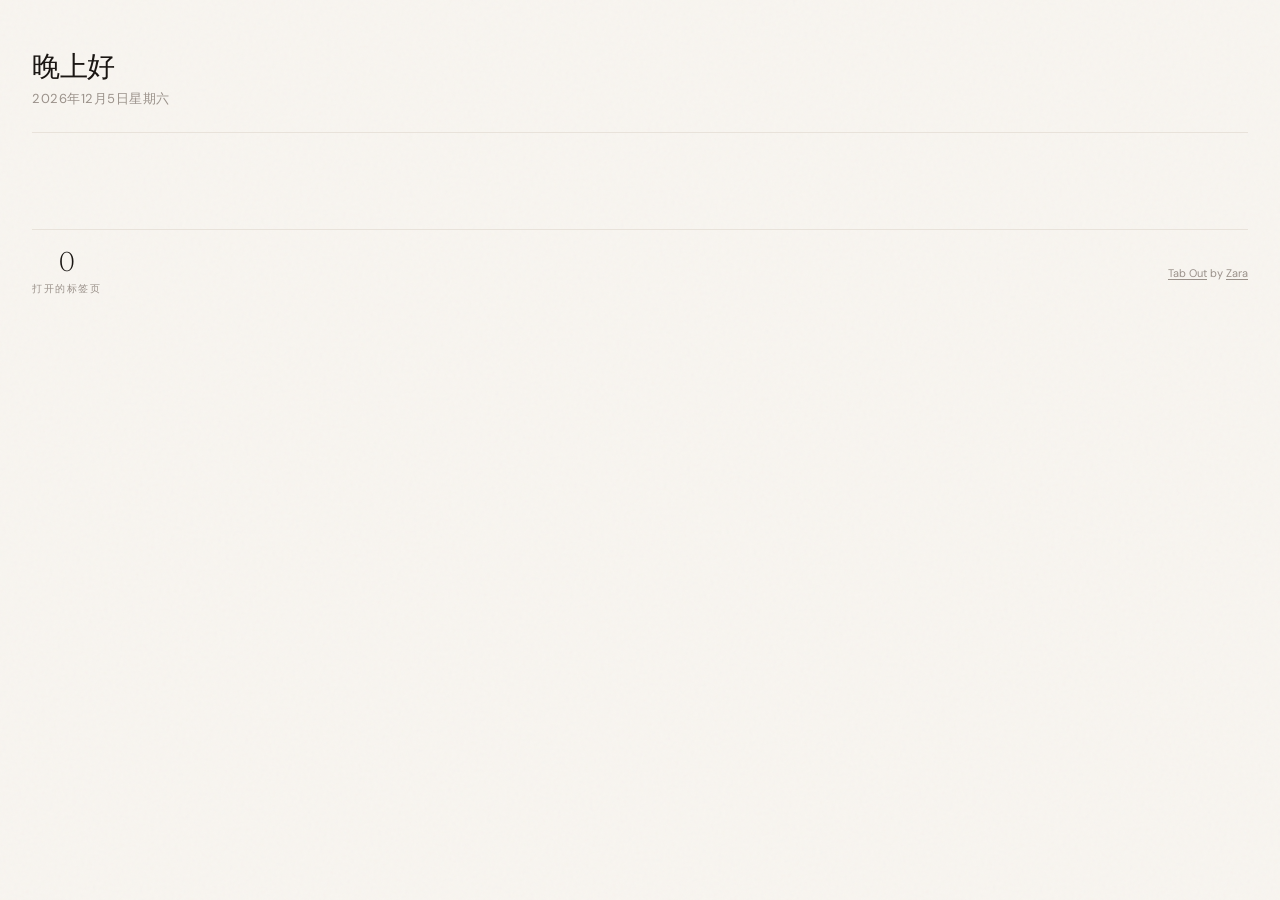
==== extension/index.html @ 6dcf2ad7 "Add sortable deferred groups" ====
<!DOCTYPE html>
<html lang="zh-CN">
<head>
  <meta charset="UTF-8">
  <meta name="viewport" content="width=device-width, initial-scale=1.0">
  <title>Tab Out 标签页整理</title>

  <!-- Google Fonts: Newsreader (for headings/numbers) + DM Sans (for body text) -->
  <link rel="preconnect" href="https://fonts.googleapis.com">
  <link href="https://fonts.googleapis.com/css2?family=Newsreader:ital,opsz,wght@0,6..72,300;0,6..72,400;0,6..72,500;1,6..72,300;1,6..72,400&family=DM+Sans:wght@300;400;500;600&display=swap" rel="stylesheet">

  <link rel="stylesheet" href="style.css">
</head>
<body>
<div class="container">



  <!-- ================================================================
       HEADER — greeting on the left
       ================================================================ -->
  <header>
    <div class="header-left">
      <!-- "Good afternoon" — written by getGreeting() in app.js -->
      <h1 id="greeting"></h1>
      <!-- "Friday, April 4, 2026" — written by getDateDisplay() in app.js -->
      <div class="date" id="dateDisplay"></div>
    </div>
  </header>

  <!-- ================================================================
       TAB OUT DUPES BANNER — appears when you have extra Tab Out tabs open
       Hidden by default; app.js shows it when dupeTabOutCount > 1
       ================================================================ -->
  <div class="tab-cleanup-banner" id="tabOutDupeBanner" style="display:none">
    <div class="tab-cleanup-left">
      <div class="tab-cleanup-icon">
        <svg xmlns="http://www.w3.org/2000/svg" fill="none" viewBox="0 0 24 24" stroke-width="1.5" stroke="currentColor">
          <path stroke-linecap="round" stroke-linejoin="round" d="M15.75 17.25v3.375c0 .621-.504 1.125-1.125 1.125h-9.75a1.125 1.125 0 0 1-1.125-1.125V7.875c0-.621.504-1.125 1.125-1.125H6.75a9.06 9.06 0 0 1 1.5.124m7.5 10.376h3.375c.621 0 1.125-.504 1.125-1.125V11.25c0-4.46-3.243-8.161-7.5-8.876a9.06 9.06 0 0 0-1.5-.124H9.375c-.621 0-1.125.504-1.125 1.125v3.5m7.5 10.375H9.375a1.125 1.125 0 0 1-1.125-1.125v-9.25m12 6.625v-1.875a3.375 3.375 0 0 0-3.375-3.375h-1.5a1.125 1.125 0 0 1-1.125-1.125v-1.5a3.375 3.375 0 0 0-3.375-3.375H9.75" />
        </svg>
      </div>
      <div class="tab-cleanup-text">
        你打开了 <strong id="tabOutDupeCount"></strong> 个 Tab Out 页面。只保留当前这个？
      </div>
    </div>
    <button class="tab-cleanup-btn" data-action="close-tabout-dupes">关闭多余页面</button>
  </div>

  <!-- ================================================================
       QUICK LINKS — user-defined navigation shortcuts
       ================================================================ -->
  <section class="quick-links-section" id="quickLinksSection">
    <div class="section-header">
      <h2>常用导航</h2>
      <div class="section-line"></div>
      <div class="section-count" id="quickLinksCount"></div>
    </div>

    <form class="quick-link-form" id="quickLinkForm">
      <input type="hidden" id="quickLinkEditingId">
      <input type="text" id="quickLinkTitle" placeholder="名称，例如 飞书文档" autocomplete="off">
      <input type="text" id="quickLinkUrl" placeholder="网址，例如 docs.example.com" autocomplete="off">
      <button type="submit" class="action-btn primary" id="quickLinkSubmit">添加</button>
      <button type="button" class="action-btn" id="quickLinkCancel" data-action="cancel-quick-link-edit" style="display:none">取消</button>
    </form>

    <div class="quick-links-grid" id="quickLinksGrid"></div>
  </section>

  <!-- ================================================================
       MAIN CONTENT AREA — two-column layout
       Left: open tabs (domain/mission cards)
       Right: saved for later checklist
       The right column only renders when it has items (JS controls this)
       ================================================================ -->
  <div class="dashboard-columns" id="dashboardColumns">

    <!-- LEFT COLUMN: Open tabs -->
    <div class="active-section" id="openTabsSection" style="display:none">
      <div class="section-header">
        <h2 id="openTabsSectionTitle">当前标签页</h2>
        <div class="section-line"></div>
        <div class="section-count" id="openTabsSectionCount"></div>
      </div>
      <div class="missions" id="openTabsMissions"></div>
    </div>

    <!-- RIGHT COLUMN: Saved for Later checklist -->
    <div class="deferred-column" id="deferredColumn" style="display:none">
      <div class="section-header">
        <h2>稍后处理</h2>
        <div class="section-line"></div>
        <div class="section-count" id="deferredCount"></div>
      </div>

      <div class="deferred-group-controls" id="deferredGroupControls" style="display:none">
        <button class="action-btn" data-action="toggle-deferred-group-sort" id="deferredSortToggle">调整顺序</button>
        <button class="action-btn" data-action="reset-deferred-group-sort" id="deferredSortReset">恢复默认</button>
      </div>

      <div class="deferred-group-tabs" id="deferredGroupTabs" style="display:none"></div>

      <!-- Active checklist items — injected by renderDeferredList() in app.js -->
      <div class="deferred-list" id="deferredList"></div>

      <!-- Empty state — shown when no active deferred tabs -->
      <div class="deferred-empty" id="deferredEmpty" style="display:none">
        还没有保存内容。先专注眼前。
      </div>

      <!-- Archive section — collapsed by default -->
      <div class="deferred-archive" id="deferredArchive" style="display:none">
        <button class="archive-toggle" id="archiveToggle">
          <svg class="archive-chevron" xmlns="http://www.w3.org/2000/svg" fill="none" viewBox="0 0 24 24" stroke-width="2" stroke="currentColor"><path stroke-linecap="round" stroke-linejoin="round" d="m19.5 8.25-7.5 7.5-7.5-7.5" /></svg>
          归档
          <span class="archive-count" id="archiveCount"></span>
        </button>
        <div class="archive-body" id="archiveBody" style="display:none">
          <input type="text" class="archive-search" id="archiveSearch" placeholder="搜索已归档标签页...">
          <div class="archive-list" id="archiveList"></div>
        </div>
      </div>
    </div>

  </div><!-- end .dashboard-columns -->

  <!-- ================================================================
       FOOTER — global stats + refresh control
       ================================================================ -->
  <footer>
    <div class="footer-stats">
      <div class="stat">
        <div class="stat-num" id="statTabs">—</div>
        <div class="stat-label">打开的标签页</div>
      </div>
    </div>
    <div class="last-refresh">
      <span style="color: var(--muted); font-size: 11px;"><a href="https://github.com/zarazhangrui/tab-out" target="_top" style="color: var(--muted); text-decoration: underline; text-underline-offset: 2px;">Tab Out</a> by <a href="https://x.com/zarazhangrui" target="_top" style="color: var(--muted); text-decoration: underline; text-underline-offset: 2px;">Zara</a></span>
    </div>
  </footer>

</div><!-- end .container -->

<!-- ================================================================
     TOAST — floats above everything, used for action confirmations
     Hidden by default via CSS (opacity:0, translateY)
     ================================================================ -->
<div class="toast" id="toast">
  <!-- Checkmark circle icon (Heroicons outline) -->
  <svg xmlns="http://www.w3.org/2000/svg" fill="none" viewBox="0 0 24 24" stroke-width="2" stroke="currentColor">
    <path stroke-linecap="round" stroke-linejoin="round" d="M9 12.75 11.25 15 15 9.75M21 12a9 9 0 1 1-18 0 9 9 0 0 1 18 0Z" />
  </svg>
  <span id="toastText"></span>
</div>

<!-- Personal config (gitignored) — defines LOCAL_LANDING_PAGE_PATTERNS etc. -->
<!-- If the file doesn't exist, that's fine — app.js uses sensible defaults. -->
<script src="config.local.js" onerror="/* no personal config, that's fine */"></script>

<!-- Main dashboard logic — loads last so the DOM is ready -->
<script src="app.js"></script>
</body>
</html>
---- extension/style.css ----
/* ============================================================
   Tab Mission Control — Dashboard Styles
   Extracted directly from mockup.html — do not modify unless
   also updating the mockup. This is the approved design.
   ============================================================ */

:root {
  --ink: #1a1613;
  --paper: #f8f5f0;
  --warm-gray: #e8e2da;
  --muted: #9a918a;
  --accent-amber: #c8713a;
  --accent-sage: #5a7a62;
  --accent-slate: #5a6b7a;
  --accent-rose: #b35a5a;
  --status-active: #3d7a4a;
  --status-cooling: #b8892e;
  --status-abandoned: #b35a5a;
  --card-bg: #fffdf9;
  --shadow: rgba(26, 22, 19, 0.06);
}

* { margin: 0; padding: 0; box-sizing: border-box; }

body {
  font-family: 'DM Sans', sans-serif;
  background: var(--paper);
  color: var(--ink);
  min-height: 100vh;
  -webkit-font-smoothing: antialiased;
}

/* Subtle paper texture */
body::before {
  content: '';
  position: fixed;
  inset: 0;
  background-image: url("data:image/svg+xml,%3Csvg viewBox='0 0 256 256' xmlns='http://www.w3.org/2000/svg'%3E%3Cfilter id='noise'%3E%3CfeTurbulence type='fractalNoise' baseFrequency='0.9' numOctaves='4' stitchTiles='stitch'/%3E%3C/filter%3E%3Crect width='100%25' height='100%25' filter='url(%23noise)' opacity='0.03'/%3E%3C/svg%3E");
  pointer-events: none;
  z-index: 0;
}

.container {
  position: relative;
  z-index: 1;
  max-width: 960px;
  margin: 0 auto;
  padding: 48px 32px 80px;
}

/* When the saved-for-later sidebar is open, expand the container
   so the tab grid still has room for 2-3 columns */
.container:has(.dashboard-columns) {
  max-width: 1300px;
}

/* ---- Header ---- */
header {
  display: flex;
  justify-content: space-between;
  align-items: flex-start;
  margin-bottom: 48px;
  padding-bottom: 24px;
  border-bottom: 1px solid var(--warm-gray);
}

.header-left h1 {
  font-family: 'Newsreader', serif;
  font-weight: 300;
  font-size: 28px;
  letter-spacing: -0.5px;
  color: var(--ink);
  margin-bottom: 4px;
}

.header-left .date {
  font-size: 13px;
  color: var(--muted);
  font-weight: 400;
  letter-spacing: 0.5px;
  text-transform: uppercase;
}

/* ---- Tab cleanup banner ---- */
.tab-cleanup-banner {
  background: linear-gradient(135deg, rgba(200, 113, 58, 0.04), rgba(200, 113, 58, 0.09));
  border: 1px solid rgba(200, 113, 58, 0.18);
  border-radius: 8px;
  padding: 16px 24px;
  display: flex;
  align-items: center;
  justify-content: space-between;
  margin-bottom: 16px;
}

.tab-cleanup-left {
  display: flex;
  align-items: center;
  gap: 16px;
}

.tab-cleanup-icon {
  width: 36px;
  height: 36px;
  border-radius: 50%;
  background: rgba(200, 113, 58, 0.1);
  display: flex;
  align-items: center;
  justify-content: center;
  flex-shrink: 0;
}

.tab-cleanup-icon svg {
  width: 18px;
  height: 18px;
  color: var(--accent-amber);
}

.tab-cleanup-text {
  font-size: 13px;
  color: var(--ink);
  line-height: 1.5;
}

.tab-cleanup-text strong {
  font-weight: 600;
}

.tab-cleanup-btn {
  font-family: 'DM Sans', sans-serif;
  font-size: 12px;
  font-weight: 600;
  padding: 8px 20px;
  border-radius: 6px;
  border: none;
  background: var(--accent-amber);
  color: white;
  cursor: pointer;
  transition: all 0.2s;
  white-space: nowrap;
}

.tab-cleanup-btn:hover {
  opacity: 0.85;
  transform: translateY(-1px);
}

/* ---- Nudge banner ---- */
.nudge-banner {
  background: linear-gradient(135deg, rgba(179, 90, 90, 0.04), rgba(179, 90, 90, 0.08));
  border: 1px solid rgba(179, 90, 90, 0.15);
  border-radius: 8px;
  padding: 16px 24px;
  display: flex;
  align-items: center;
  gap: 16px;
  margin-bottom: 40px;
}

.nudge-icon {
  width: 36px;
  height: 36px;
  border-radius: 50%;
  background: rgba(179, 90, 90, 0.1);
  display: flex;
  align-items: center;
  justify-content: center;
  flex-shrink: 0;
}

.nudge-icon svg {
  width: 18px;
  height: 18px;
  color: var(--status-abandoned);
}

.nudge-text {
  font-size: 13px;
  color: var(--ink);
  line-height: 1.5;
}

.nudge-text strong {
  font-weight: 600;
}

/* ---- Section Headers ---- */
.section-header {
  display: flex;
  align-items: center;
  gap: 12px;
  margin-bottom: 20px;
  margin-top: 8px;
}

.section-header h2 {
  font-family: 'Newsreader', serif;
  font-weight: 400;
  font-size: 18px;
  font-style: italic;
  color: var(--muted);
  white-space: nowrap;
}

.section-line {
  flex: 1;
  height: 1px;
  background: var(--warm-gray);
}

.section-count {
  font-size: 12px;
  color: var(--muted);
  font-weight: 500;
  letter-spacing: 0.5px;
  white-space: nowrap;
}

/* ---- Mission Cards ---- */
.missions {
  columns: 280px;
  column-gap: 12px;
  margin-bottom: 40px;
}

.mission-card {
  background: var(--card-bg);
  border: 1px solid var(--warm-gray);
  border-radius: 8px;
  padding: 16px 18px;
  display: flex;
  flex-direction: column;
  gap: 8px;
  transition: box-shadow 0.25s ease, transform 0.25s ease;
  cursor: pointer;
  position: relative;
  overflow: hidden;
  break-inside: avoid;       /* don't split a card across columns */
  margin-bottom: 12px;       /* vertical spacing (replaces grid gap) */
}

/* Colored top border instead of side bar for grid cards */
.mission-card::before {
  content: '';
  position: absolute;
  top: 0;
  left: 0;
  right: 0;
  height: 3px;
  background: var(--warm-gray);
}

.mission-card.has-active-bar::before { background: var(--status-active); }
.mission-card.has-amber-bar::before { background: var(--accent-amber); }
.mission-card.has-neutral-bar::before { background: var(--warm-gray); }

.mission-card:hover {
  box-shadow: 0 4px 20px var(--shadow);
  transform: translateY(-1px);
}

/* Closing animation — card scales down and fades out */
.mission-card.closing {
  opacity: 0;
  transform: scale(0.9);
  transition: opacity 0.25s ease, transform 0.25s ease;
  pointer-events: none;
}

.mission-card.collapsed {
  display: none !important;
}

/* Old side status bar — hidden, replaced by top border via ::before */
.status-bar {
  display: none;
}

.mission-content {
  min-width: 0;
}

/* Hide the right-side meta (page count) — info is already in the badge */
.mission-meta {
  display: none;
}

.mission-top {
  display: flex;
  align-items: center;
  gap: 10px;
  margin-bottom: 6px;
  flex-wrap: wrap;
}

.mission-name {
  font-weight: 600;
  font-size: 15px;
  color: var(--ink);
  letter-spacing: -0.2px;
}

.mission-tag {
  font-size: 10px;
  text-transform: uppercase;
  letter-spacing: 1px;
  font-weight: 600;
  padding: 2px 8px;
  border-radius: 3px;
}

.mission-tag.active {
  color: var(--status-active);
  background: rgba(61, 122, 74, 0.08);
}

.mission-tag.cooling {
  color: var(--status-cooling);
  background: rgba(184, 137, 46, 0.08);
}

.mission-tag.abandoned {
  color: var(--status-abandoned);
  background: rgba(179, 90, 90, 0.08);
}

/* Tab indicator badge — shows how many Chrome tabs are still open for this mission */
.open-tabs-badge {
  display: inline-flex;
  align-items: center;
  gap: 4px;
  font-size: 10px;
  font-weight: 500;
  color: var(--accent-amber);
  background: rgba(200, 113, 58, 0.08);
  padding: 2px 8px;
  border-radius: 3px;
}

.open-tabs-badge svg {
  width: 10px;
  height: 10px;
}

.mission-summary {
  font-size: 13px;
  color: var(--muted);
  line-height: 1.5;
  margin-bottom: 8px;
}

.mission-pages {
  display: flex;
  flex-direction: column;
  gap: 0;
}

/* ---- Tab row — each tab is a full-width row with favicon, title, and actions ---- */
.page-chip {
  font-size: 13px;
  color: var(--ink);
  background: transparent;
  padding: 8px 4px;
  border-radius: 0;
  border: none;
  border-bottom: 1px solid rgba(154, 145, 138, 0.1);
  position: relative;
  display: flex;
  align-items: center;
  gap: 8px;
  line-height: 1.4;
}

.page-chip:last-child,
.page-chip-overflow {
  border-bottom: none;
}

/* Favicon */
.chip-favicon {
  width: 16px;
  height: 16px;
  flex-shrink: 0;
  border-radius: 2px;
}

/* Title text — wraps naturally, no truncation */
.chip-text {
  flex: 1;
  min-width: 0;
  /* Show up to 2 lines, then ellipsis */
  display: -webkit-box;
  -webkit-line-clamp: 2;
  -webkit-box-orient: vertical;
  overflow: hidden;
}

/* Duplicate badge */
.chip-dupe-badge {
  color: var(--accent-amber);
  font-weight: 600;
}

/* Duplicate border highlight */
.chip-has-dupes {
  border-color: rgba(200, 113, 58, 0.25);
}

/* Action buttons grouped on the right */
.chip-actions {
  display: flex;
  align-items: center;
  gap: 2px;
  flex-shrink: 0;
  margin-left: auto;
}

/* ---- Chip action buttons (save + close) ---- */
.chip-action {
  display: inline-flex;
  align-items: center;
  justify-content: center;
  background: none;
  border: none;
  color: var(--muted);
  cursor: pointer;
  padding: 4px;
  border-radius: 4px;
  opacity: 0.35;
  transition: opacity 0.15s, color 0.15s, background 0.15s;
  flex-shrink: 0;
}

.chip-action svg {
  width: 15px;
  height: 15px;
}

.chip-action:hover {
  opacity: 1;
  background: rgba(154, 145, 138, 0.1);
}

.chip-save:hover {
  color: var(--accent-sage);
  background: rgba(90, 122, 98, 0.08);
}

.chip-close:hover {
  color: var(--status-abandoned);
  background: rgba(179, 90, 90, 0.08);
}

.page-chip.clickable {
  cursor: pointer;
  transition: background 0.15s ease;
}

.page-chip.clickable:hover {
  background: rgba(200, 113, 58, 0.04);
}

/* "+N more" overflow chip */
.page-chip-overflow {
  font-size: 12px;
  color: var(--accent-sage);
  background: rgba(90, 122, 98, 0.06);
  border: 1px dashed rgba(90, 122, 98, 0.22);
  border-radius: 6px;
  justify-content: center;
  margin-top: 8px;
  padding: 8px 10px;
}

.page-chip-overflow:hover {
  background: rgba(90, 122, 98, 0.1);
}

/* mission-meta hidden — see above */

.mission-time {
  font-size: 12px;
  color: var(--muted);
  margin-bottom: 4px;
}

.mission-page-count {
  font-size: 20px;
  font-family: 'Newsreader', serif;
  font-weight: 300;
  color: var(--ink);
  line-height: 1;
}

.mission-page-label {
  font-size: 10px;
  color: var(--muted);
  text-transform: uppercase;
  letter-spacing: 1px;
}

/* ---- Actions row ---- */
.actions {
  display: flex;
  gap: 8px;
  margin-top: 10px;
}

.domain-danger-zone {
  margin-top: 18px;
  padding-top: 12px;
  border-top: 1px dashed rgba(179, 90, 90, 0.2);
  display: flex;
  align-items: center;
  justify-content: space-between;
  gap: 10px;
}

.domain-danger-hint {
  font-size: 10px;
  color: var(--status-abandoned);
  opacity: 0.72;
  letter-spacing: 0.5px;
  white-space: nowrap;
}

.domain-close-all {
  margin-left: auto;
}

.action-btn {
  font-size: 11px;
  font-family: 'DM Sans', sans-serif;
  font-weight: 500;
  padding: 5px 14px;
  border-radius: 4px;
  border: 1px solid var(--warm-gray);
  background: var(--card-bg);
  color: var(--muted);
  cursor: pointer;
  transition: all 0.2s;
  display: inline-flex;
  align-items: center;
  gap: 5px;
}

.action-btn:hover {
  border-color: var(--ink);
  color: var(--ink);
}

.action-btn svg {
  width: 12px;
  height: 12px;
}

.action-btn.primary {
  background: var(--ink);
  color: var(--paper);
  border-color: var(--ink);
}

.action-btn.primary:hover {
  opacity: 0.85;
}

.action-btn.close-tabs {
  border-color: rgba(200, 113, 58, 0.3);
  color: var(--accent-amber);
  background: rgba(200, 113, 58, 0.04);
}

.action-btn.close-tabs:hover {
  background: rgba(200, 113, 58, 0.1);
  border-color: var(--accent-amber);
}

.action-btn.save-tabs {
  border-color: rgba(90, 122, 98, 0.3);
  color: var(--accent-sage);
  background: rgba(90, 122, 98, 0.04);
}

.action-btn.save-tabs:hover {
  background: rgba(90, 122, 98, 0.1);
  border-color: var(--accent-sage);
}

.action-btn.danger {
  color: var(--status-abandoned);
}

.action-btn.danger:hover {
  border-color: var(--status-abandoned);
  color: var(--status-abandoned);
}

/* ---- Quick Links ---- */
.quick-links-section {
  margin-bottom: 36px;
}

.quick-link-form {
  display: grid;
  grid-template-columns: minmax(140px, 1fr) minmax(220px, 2fr) auto auto;
  gap: 10px;
  margin-bottom: 14px;
}

.quick-link-form input {
  font-family: 'DM Sans', sans-serif;
  font-size: 13px;
  color: var(--ink);
  background: var(--card-bg);
  border: 1px solid var(--warm-gray);
  border-radius: 6px;
  padding: 8px 10px;
  outline: none;
  transition: border-color 0.15s, box-shadow 0.15s;
}

.quick-link-form input:focus {
  border-color: rgba(90, 122, 98, 0.45);
  box-shadow: 0 0 0 3px rgba(90, 122, 98, 0.08);
}

.quick-links-grid {
  display: grid;
  grid-template-columns: repeat(auto-fill, minmax(180px, 1fr));
  gap: 10px;
}

.quick-link-card {
  background: var(--card-bg);
  border: 1px solid var(--warm-gray);
  border-radius: 8px;
  padding: 12px;
  display: flex;
  align-items: center;
  gap: 10px;
  cursor: pointer;
  transition: box-shadow 0.2s, transform 0.2s, border-color 0.2s;
  min-width: 0;
}

.quick-link-card:hover {
  box-shadow: 0 4px 20px var(--shadow);
  transform: translateY(-1px);
  border-color: rgba(90, 122, 98, 0.3);
}

.quick-link-favicon {
  width: 18px;
  height: 18px;
  border-radius: 4px;
  flex-shrink: 0;
}

.quick-link-info {
  min-width: 0;
  flex: 1;
}

.quick-link-title {
  font-size: 13px;
  font-weight: 600;
  color: var(--ink);
  white-space: nowrap;
  overflow: hidden;
  text-overflow: ellipsis;
}

.quick-link-domain {
  font-size: 11px;
  color: var(--muted);
  white-space: nowrap;
  overflow: hidden;
  text-overflow: ellipsis;
  margin-top: 2px;
}

.quick-link-edit,
.quick-link-remove {
  opacity: 0.35;
}

.quick-link-edit:hover {
  color: var(--accent-sage);
  background: rgba(90, 122, 98, 0.08);
}

.quick-link-card:hover .quick-link-remove {
  opacity: 0.7;
}

.quick-link-card:hover .quick-link-edit {
  opacity: 0.7;
}

.quick-link-empty {
  border: 1px dashed var(--warm-gray);
  border-radius: 8px;
  padding: 18px;
  color: var(--muted);
  font-size: 13px;
  background: rgba(255, 253, 249, 0.55);
}

/* ---- Toast notification ---- */
.toast {
  position: fixed;
  bottom: 32px;
  left: 50%;
  transform: translateX(-50%) translateY(80px);
  background: var(--ink);
  color: var(--paper);
  font-family: 'DM Sans', sans-serif;
  font-size: 13px;
  font-weight: 500;
  padding: 12px 24px;
  border-radius: 8px;
  box-shadow: 0 8px 32px rgba(0,0,0,0.2);
  z-index: 100;
  opacity: 0;
  transition: all 0.4s cubic-bezier(0.16, 1, 0.3, 1);
  pointer-events: none;
  display: flex;
  align-items: center;
  gap: 8px;
}

.toast.visible {
  opacity: 1;
  transform: translateX(-50%) translateY(0);
}

.toast svg {
  width: 16px;
  height: 16px;
  color: var(--status-active);
}

/* ---- Footer ---- */
footer {
  margin-top: 48px;
  padding-top: 20px;
  border-top: 1px solid var(--warm-gray);
  display: flex;
  justify-content: space-between;
  align-items: center;
}

.footer-stats {
  display: flex;
  gap: 32px;
}

.stat {
  text-align: center;
}

.stat-num {
  font-family: 'Newsreader', serif;
  font-size: 28px;
  font-weight: 300;
  color: var(--ink);
  line-height: 1;
  transition: all 0.3s;
}

.stat-label {
  font-size: 10px;
  text-transform: uppercase;
  letter-spacing: 1.5px;
  color: var(--muted);
  margin-top: 4px;
}

.last-refresh {
  font-size: 11px;
  color: var(--muted);
}

.refresh-btn {
  font-family: 'DM Sans', sans-serif;
  font-size: 11px;
  font-weight: 500;
  color: var(--accent-amber);
  background: none;
  border: none;
  cursor: pointer;
  text-decoration: underline;
  text-underline-offset: 2px;
}

/* ---- Animations ---- */
@keyframes fadeUp {
  from { opacity: 0; transform: translateY(12px); }
  to { opacity: 1; transform: translateY(0); }
}

header { animation: fadeUp 0.5s ease both; }
.tab-cleanup-banner { animation: fadeUp 0.5s ease 0.1s both; }
.nudge-banner { animation: fadeUp 0.5s ease 0.15s both; }
.quick-links-section { animation: fadeUp 0.5s ease 0.16s both; }
.active-section .section-header { animation: fadeUp 0.5s ease 0.2s both; }
.active-section .missions .mission-card:nth-child(1) { animation: fadeUp 0.4s ease 0.25s both; }
.active-section .missions .mission-card:nth-child(2) { animation: fadeUp 0.4s ease 0.3s both; }
.active-section .missions .mission-card:nth-child(3) { animation: fadeUp 0.4s ease 0.35s both; }
.active-section .missions .mission-card:nth-child(4) { animation: fadeUp 0.4s ease 0.4s both; }
.abandoned-section .section-header { animation: fadeUp 0.5s ease 0.45s both; }
.abandoned-section .missions .mission-card:nth-child(1) { animation: fadeUp 0.4s ease 0.5s both; }
.abandoned-section .missions .mission-card:nth-child(2) { animation: fadeUp 0.4s ease 0.55s both; }
.abandoned-section .missions .mission-card:nth-child(3) { animation: fadeUp 0.4s ease 0.6s both; }
footer { animation: fadeUp 0.5s ease 0.65s both; }

.deferred-list .deferred-item:nth-child(1) { animation-delay: 0.05s; }
.deferred-list .deferred-item:nth-child(2) { animation-delay: 0.1s; }
.deferred-list .deferred-item:nth-child(3) { animation-delay: 0.15s; }
.deferred-list .deferred-item:nth-child(4) { animation-delay: 0.2s; }
.deferred-list .deferred-item:nth-child(5) { animation-delay: 0.25s; }
.deferred-column .section-header { animation: fadeUp 0.5s ease 0.1s both; }


/* ================================================================
   STATIC DEFAULT VIEW — new elements added for "AI on demand"
   ================================================================ */

/* ---- Neutral status bar (domain-grouped cards, no AI color) ---- */
.status-bar.neutral {
  background: var(--warm-gray);
}

/* ---- "Domain" tag on static domain cards ---- */
.mission-tag.neutral {
  color: var(--muted);
  background: rgba(154, 145, 138, 0.1);
}

/* ================================================================
   MISSIONS EMPTY STATE
   Shown when all mission cards have been closed.
   A calm, satisfying "you did it" moment.
   ================================================================ */

.missions-empty-state {
  /* Takes the full width — spans all columns */
  column-span: all;

  display: flex;
  flex-direction: column;
  align-items: center;
  justify-content: center;
  gap: 12px;

  padding: 56px 24px;
  text-align: center;

  animation: fadeUp 0.5s ease both;
}

/* CSS-drawn checkmark in a glowing circle */
.empty-checkmark {
  width: 56px;
  height: 56px;
  border-radius: 50%;
  background: rgba(90, 122, 98, 0.1);
  border: 1.5px solid rgba(90, 122, 98, 0.3);

  /* Soft sage glow */
  box-shadow: 0 0 0 8px rgba(90, 122, 98, 0.05),
              0 0 0 16px rgba(90, 122, 98, 0.03);

  display: flex;
  align-items: center;
  justify-content: center;

  /* Pop in with a gentle scale animation */
  animation: checkPop 0.5s cubic-bezier(0.34, 1.56, 0.64, 1) 0.1s both;
}

.empty-checkmark svg {
  width: 26px;
  height: 26px;
  color: var(--accent-sage);
  stroke-width: 2.5;
}

@keyframes checkPop {
  from { transform: scale(0.6); opacity: 0; }
  to   { transform: scale(1);   opacity: 1; }
}

.empty-title {
  font-family: 'Newsreader', serif;
  font-size: 20px;
  font-weight: 400;
  font-style: italic;
  color: var(--ink);
  letter-spacing: -0.3px;
}

.empty-subtitle {
  font-size: 13px;
  color: var(--muted);
  font-weight: 400;
  letter-spacing: 0.3px;
}


/* ================================================================
   UPDATE BANNER
   Appears at the very top of the page when a new version is available.
   Intentionally thin and unobtrusive — it's informational, not urgent.
   The warm sage green palette feels calm and positive ("new thing!"),
   contrasting with the amber/rose warning tones used elsewhere.
   ================================================================ */

.update-banner {
  /* Thin bar — sits above the header, below the container's top padding */
  display: flex;
  align-items: center;
  justify-content: space-between;
  gap: 12px;

  /* Sage green tint — matches accent-sage but very light */
  background: linear-gradient(135deg, rgba(90, 122, 98, 0.05), rgba(90, 122, 98, 0.10));
  border: 1px solid rgba(90, 122, 98, 0.22);
  border-radius: 8px;
  padding: 10px 16px;

  /* Push the header down slightly */
  margin-bottom: 24px;

  /* Slide in from above when it appears */
  animation: bannerSlideIn 0.35s cubic-bezier(0.16, 1, 0.3, 1) both;
}

@keyframes bannerSlideIn {
  from { opacity: 0; transform: translateY(-8px); }
  to   { opacity: 1; transform: translateY(0); }
}

/* Left cluster: icon + text */
.update-banner-left {
  display: flex;
  align-items: center;
  gap: 10px;
  flex: 1;
  min-width: 0; /* prevents text overflow from breaking layout */
}

.update-banner-icon {
  width: 16px;
  height: 16px;
  color: var(--accent-sage);
  flex-shrink: 0;
  opacity: 0.85;
}

.update-banner-text {
  font-size: 13px;
  color: var(--ink);
  font-weight: 400;
  line-height: 1.4;
  opacity: 0.85;
}

/* Right cluster: action button + dismiss X */
.update-banner-right {
  display: flex;
  align-items: center;
  gap: 8px;
  flex-shrink: 0;
}

/* "Update now" button — small, filled, sage green */
.update-banner-btn {
  font-family: 'DM Sans', sans-serif;
  font-size: 12px;
  font-weight: 500;
  color: #fff;
  background: var(--accent-sage);
  border: none;
  border-radius: 5px;
  padding: 5px 12px;
  cursor: pointer;
  letter-spacing: 0.2px;
  transition: background 0.2s, opacity 0.2s;
  white-space: nowrap;
}

.update-banner-btn:hover {
  background: #4a6952; /* slightly darker sage */
}

.update-banner-btn:disabled {
  opacity: 0.55;
  cursor: not-allowed;
}

/* Dismiss X button — minimal, icon-only */
.update-banner-dismiss {
  display: flex;
  align-items: center;
  justify-content: center;
  width: 24px;
  height: 24px;
  border: none;
  background: transparent;
  cursor: pointer;
  border-radius: 4px;
  color: var(--muted);
  transition: background 0.15s, color 0.15s;
  padding: 0;
  flex-shrink: 0;
}

.update-banner-dismiss:hover {
  background: rgba(26, 22, 19, 0.06);
  color: var(--ink);
}

.update-banner-dismiss svg {
  width: 14px;
  height: 14px;
}


/* ================================================================
   SAVED FOR LATER — Checklist Column + Archive
   ================================================================ */

/* ---- Two-column layout ---- */
.dashboard-columns {
  display: flex;
  gap: 32px;
  align-items: flex-start;
}

/* Open tabs column keeps the grid layout */
.dashboard-columns .active-section {
  flex: 1;
  min-width: 600px;
}

/* Saved for later column — fixed width on the right, scrolls independently */
.deferred-column {
  width: 280px;
  flex-shrink: 0;
  position: sticky;
  top: 32px;
  max-height: calc(100vh - 64px);
  overflow-y: auto;
}

/* On narrow screens, stack vertically */
@media (max-width: 800px) {
  .dashboard-columns {
    flex-direction: column;
  }
  .deferred-column {
    width: 100%;
    position: static;
  }
  .quick-link-form {
    grid-template-columns: 1fr;
  }
}

/* ---- Deferred group tabs + sorting ---- */
.deferred-group-controls {
  display: flex;
  gap: 8px;
  margin: 0 0 10px;
}

.deferred-group-tabs {
  display: flex;
  flex-wrap: wrap;
  gap: 8px;
  margin: 0 0 12px;
}

.deferred-group-tab {
  font-family: 'DM Sans', sans-serif;
  font-size: 12px;
  color: var(--muted);
  background: var(--card-bg);
  border: 1px solid var(--warm-gray);
  border-radius: 999px;
  padding: 6px 10px;
  display: inline-flex;
  align-items: center;
  gap: 6px;
  cursor: pointer;
  transition: background 0.16s, border-color 0.16s, color 0.16s, transform 0.16s, box-shadow 0.16s;
  touch-action: manipulation;
  user-select: none;
}

.deferred-group-tab:hover {
  border-color: rgba(90, 122, 98, 0.35);
  color: var(--ink);
}

.deferred-group-tab.active {
  color: var(--accent-sage);
  border-color: rgba(90, 122, 98, 0.35);
  background: rgba(90, 122, 98, 0.08);
}

.deferred-group-tab.sorting {
  cursor: grab;
}

.deferred-group-tab.dragging {
  opacity: 0.72;
  transform: scale(1.04);
  box-shadow: 0 8px 24px var(--shadow);
  border-color: var(--accent-sage);
  cursor: grabbing;
}

.deferred-group-drag {
  width: 16px;
  height: 16px;
  border-radius: 4px;
  display: inline-flex;
  align-items: center;
  justify-content: center;
  color: var(--accent-sage);
  background: rgba(90, 122, 98, 0.08);
  cursor: grab;
  touch-action: none;
}

.deferred-group-count {
  font-size: 10px;
  color: var(--muted);
  background: rgba(154, 145, 138, 0.12);
  border-radius: 999px;
  padding: 1px 6px;
}

.deferred-group-dragging {
  cursor: grabbing;
}

/* ---- Checklist items ---- */
.deferred-item {
  display: flex;
  align-items: flex-start;
  gap: 10px;
  padding: 10px 0;
  border-bottom: 1px solid rgba(154, 145, 138, 0.12);
  animation: fadeUp 0.3s ease both;
}

.deferred-item:last-child {
  border-bottom: none;
}

/* Custom checkbox */
.deferred-checkbox {
  appearance: none;
  -webkit-appearance: none;
  width: 18px;
  height: 18px;
  border: 2px solid var(--warm-gray);
  border-radius: 4px;
  cursor: pointer;
  flex-shrink: 0;
  margin-top: 1px;
  transition: all 0.2s;
  position: relative;
}

.deferred-checkbox:hover {
  border-color: var(--accent-sage);
}

.deferred-checkbox:checked {
  background: var(--accent-sage);
  border-color: var(--accent-sage);
}

/* Checkmark inside the checkbox */
.deferred-checkbox:checked::after {
  content: '';
  position: absolute;
  top: 2px;
  left: 5px;
  width: 4px;
  height: 8px;
  border: solid white;
  border-width: 0 2px 2px 0;
  transform: rotate(45deg);
}

/* Item content (title, domain, time) */
.deferred-info {
  flex: 1;
  min-width: 0;
}

.deferred-title {
  font-size: 13px;
  color: var(--ink);
  text-decoration: none;
  display: block;
  overflow: hidden;
  text-overflow: ellipsis;
  white-space: nowrap;
  transition: color 0.15s;
}

.deferred-title:hover {
  color: var(--accent-amber);
}

.deferred-meta {
  font-size: 11px;
  color: var(--muted);
  margin-top: 2px;
  display: flex;
  gap: 8px;
}

/* Checked-off item — strikethrough + faded */
.deferred-item.checked .deferred-title {
  text-decoration: line-through;
  color: var(--muted);
}

.deferred-item.checked .deferred-meta {
  opacity: 0.5;
}

/* Dismiss (X) button */
.deferred-dismiss {
  background: none;
  border: none;
  color: var(--muted);
  cursor: pointer;
  padding: 2px;
  opacity: 0.3;
  transition: opacity 0.15s, color 0.15s;
  flex-shrink: 0;
  margin-top: 1px;
}

.deferred-dismiss svg {
  width: 14px;
  height: 14px;
}

.deferred-dismiss:hover {
  opacity: 1;
  color: var(--status-abandoned);
}

/* Slide-out animation for items being removed */
.deferred-item.removing {
  opacity: 0;
  transform: translateX(20px);
  transition: opacity 0.3s ease, transform 0.3s ease;
}

/* ---- Empty state ---- */
.deferred-empty {
  font-size: 13px;
  color: var(--muted);
  font-style: italic;
  padding: 24px 0;
  text-align: center;
}

/* ---- Archive section ---- */
.deferred-archive {
  margin-top: 16px;
  padding-top: 12px;
  border-top: 1px solid var(--warm-gray);
}

.archive-toggle {
  font-family: 'DM Sans', sans-serif;
  font-size: 12px;
  font-weight: 500;
  color: var(--muted);
  background: none;
  border: none;
  cursor: pointer;
  display: flex;
  align-items: center;
  gap: 6px;
  padding: 4px 0;
  width: 100%;
  text-align: left;
  transition: color 0.15s;
}

.archive-toggle:hover {
  color: var(--ink);
}

.archive-chevron {
  width: 14px;
  height: 14px;
  transition: transform 0.2s;
}

.archive-toggle.open .archive-chevron {
  transform: rotate(180deg);
}

.archive-count {
  font-size: 11px;
  color: var(--muted);
  opacity: 0.7;
}

.archive-body {
  padding-top: 12px;
}

.archive-search {
  font-family: 'DM Sans', sans-serif;
  font-size: 12px;
  width: 100%;
  padding: 8px 12px;
  border: 1px solid var(--warm-gray);
  border-radius: 6px;
  background: var(--card-bg);
  color: var(--ink);
  outline: none;
  transition: border-color 0.2s;
  margin-bottom: 12px;
}

.archive-search:focus {
  border-color: var(--accent-amber);
}

.archive-search::placeholder {
  color: var(--muted);
}

/* Archive items are simpler — just title + domain + date */
.archive-item {
  display: flex;
  align-items: center;
  gap: 8px;
  padding: 6px 0;
  border-bottom: 1px solid rgba(154, 145, 138, 0.08);
}

.archive-item:last-child {
  border-bottom: none;
}

.archive-item-title {
  font-size: 12px;
  color: var(--muted);
  text-decoration: none;
  overflow: hidden;
  text-overflow: ellipsis;
  white-space: nowrap;
  flex: 1;
  min-width: 0;
  transition: color 0.15s;
}

.archive-item-title:hover {
  color: var(--ink);
}

.archive-item-date {
  font-size: 10px;
  color: var(--muted);
  opacity: 0.6;
  flex-shrink: 0;
}
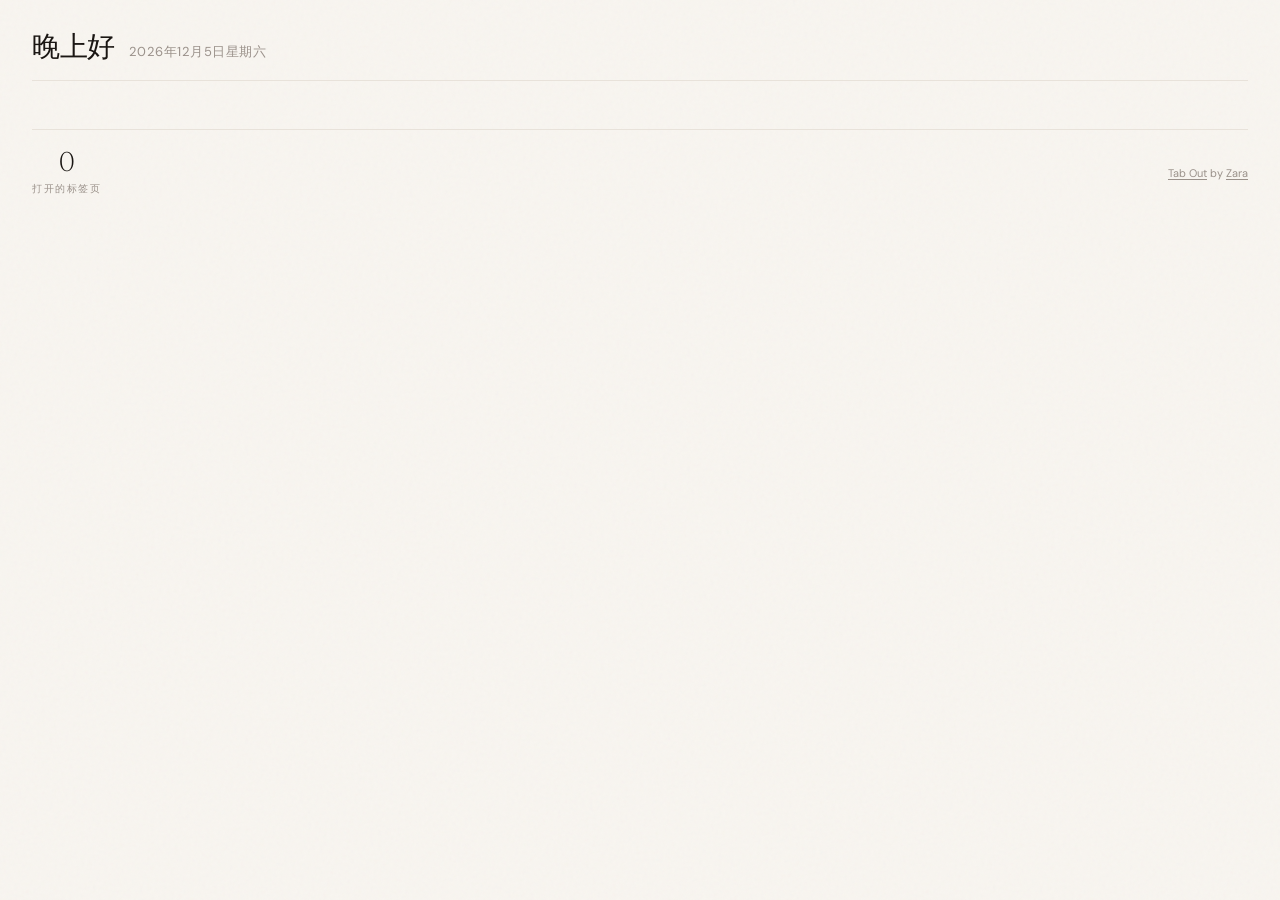
==== commit a42dae95: "调整新标签页模块布局" ====
--- a/extension/index.html
+++ b/extension/index.html
@@ -47,54 +47,77 @@
   </div>
 
   <!-- ================================================================
+       BROWSER BOOKMARKS — Chrome bookmarks bar
+       ================================================================ -->
+  <section class="browser-bookmarks-section" id="browserBookmarksSection" data-module-section="browserBookmarks" style="display:none">
+    <div class="section-header">
+      <h2>浏览器收藏夹</h2>
+      <div class="section-line"></div>
+      <div class="section-count" id="browserBookmarksCount"></div>
+      <button class="section-control" data-action="toggle-module-collapse" data-module-id="browserBookmarks" data-module-collapse-toggle="browserBookmarks" id="browserBookmarksCollapseToggle">展开</button>
+      <button class="section-control" data-action="hide-module" data-module-id="browserBookmarks">隐藏</button>
+    </div>
+
+    <div class="module-body" id="browserBookmarksBody" data-module-body="browserBookmarks">
+      <div class="browser-bookmarks-toolbar" id="browserBookmarksToolbar" style="display:none">
+        <button class="action-btn" data-action="bookmark-folder-back" id="bookmarkFolderBack" style="display:none">返回书签栏</button>
+        <button class="action-btn" data-action="toggle-bookmarks-expanded" id="bookmarkExpandToggle" style="display:none">显示更多</button>
+      </div>
+
+      <div class="browser-bookmarks-grid" id="browserBookmarksGrid"></div>
+    </div>
+  </section>
+
+  <div class="module-hidden-notice" id="browserBookmarksHiddenNotice" data-module-hidden-notice="browserBookmarks" style="display:none">
+    <span>浏览器收藏夹已隐藏</span>
+    <button class="section-control" data-action="show-module" data-module-id="browserBookmarks">显示</button>
+  </div>
+
+  <!-- ================================================================
        QUICK LINKS — user-defined navigation shortcuts
        ================================================================ -->
-  <section class="quick-links-section" id="quickLinksSection">
+  <section class="quick-links-section" id="quickLinksSection" data-module-section="quickLinks">
     <div class="section-header">
       <h2>常用导航</h2>
       <div class="section-line"></div>
       <div class="section-count" id="quickLinksCount"></div>
-    </div>
-
-    <form class="quick-link-form" id="quickLinkForm">
-      <input type="hidden" id="quickLinkEditingId">
-      <input type="text" id="quickLinkTitle" placeholder="名称，例如 飞书文档" autocomplete="off">
-      <input type="text" id="quickLinkUrl" placeholder="网址，例如 docs.example.com" autocomplete="off">
-      <button type="submit" class="action-btn primary" id="quickLinkSubmit">添加</button>
-      <button type="button" class="action-btn" id="quickLinkCancel" data-action="cancel-quick-link-edit" style="display:none">取消</button>
-    </form>
-
-    <div class="quick-links-grid" id="quickLinksGrid"></div>
+      <button class="section-control" data-action="toggle-module-collapse" data-module-id="quickLinks" data-module-collapse-toggle="quickLinks" id="quickLinksCollapseToggle">收起</button>
+      <button class="section-control" data-action="hide-module" data-module-id="quickLinks">隐藏</button>
+    </div>
+
+    <div class="module-body" id="quickLinksBody" data-module-body="quickLinks">
+      <form class="quick-link-form" id="quickLinkForm">
+        <input type="hidden" id="quickLinkEditingId">
+        <input type="text" id="quickLinkUrl" placeholder="先粘贴网址，例如 docs.example.com" autocomplete="off">
+        <input type="text" id="quickLinkTitle" placeholder="名称会自动识别，也可以手动修改" autocomplete="off">
+        <button type="submit" class="action-btn primary" id="quickLinkSubmit">添加</button>
+        <button type="button" class="action-btn" id="quickLinkCancel" data-action="cancel-quick-link-edit" style="display:none">取消</button>
+      </form>
+
+      <div class="quick-links-grid" id="quickLinksGrid"></div>
+    </div>
   </section>
 
-  <!-- ================================================================
-       MAIN CONTENT AREA — two-column layout
-       Left: open tabs (domain/mission cards)
-       Right: saved for later checklist
-       The right column only renders when it has items (JS controls this)
-       ================================================================ -->
-  <div class="dashboard-columns" id="dashboardColumns">
-
-    <!-- LEFT COLUMN: Open tabs -->
-    <div class="active-section" id="openTabsSection" style="display:none">
-      <div class="section-header">
-        <h2 id="openTabsSectionTitle">当前标签页</h2>
-        <div class="section-line"></div>
-        <div class="section-count" id="openTabsSectionCount"></div>
-      </div>
-      <div class="missions" id="openTabsMissions"></div>
-    </div>
-
-    <!-- RIGHT COLUMN: Saved for Later checklist -->
-    <div class="deferred-column" id="deferredColumn" style="display:none">
-      <div class="section-header">
-        <h2>稍后处理</h2>
-        <div class="section-line"></div>
-        <div class="section-count" id="deferredCount"></div>
-      </div>
-
+  <div class="module-hidden-notice" id="quickLinksHiddenNotice" data-module-hidden-notice="quickLinks" style="display:none">
+    <span>常用导航已隐藏</span>
+    <button class="section-control" data-action="show-module" data-module-id="quickLinks">显示</button>
+  </div>
+
+  <!-- ================================================================
+       SAVED FOR LATER — prioritized reading queue
+       ================================================================ -->
+  <section class="deferred-section" id="deferredColumn" data-module-section="deferred" style="display:none">
+    <div class="section-header">
+      <h2>稍后处理</h2>
+      <div class="section-line"></div>
+      <div class="section-count" id="deferredCount"></div>
+      <button class="section-control" data-action="toggle-module-collapse" data-module-id="deferred" data-module-collapse-toggle="deferred" id="deferredCollapseToggle">收起</button>
+      <button class="section-control" data-action="hide-module" data-module-id="deferred">隐藏</button>
+    </div>
+
+    <div class="module-body" id="deferredBody" data-module-body="deferred">
       <div class="deferred-group-controls" id="deferredGroupControls" style="display:none">
-        <button class="action-btn" data-action="toggle-deferred-group-sort" id="deferredSortToggle">调整顺序</button>
+        <button class="action-btn" data-action="toggle-deferred-group-sort" id="deferredSortToggle">调整优先级</button>
         <button class="action-btn" data-action="reset-deferred-group-sort" id="deferredSortReset">恢复默认</button>
       </div>
 
@@ -121,6 +144,27 @@
         </div>
       </div>
     </div>
+  </section>
+
+  <div class="module-hidden-notice" id="deferredHiddenNotice" data-module-hidden-notice="deferred" style="display:none">
+    <span>稍后处理已隐藏</span>
+    <button class="section-control" data-action="show-module" data-module-id="deferred">显示</button>
+  </div>
+
+  <!-- ================================================================
+       MAIN CONTENT AREA — open tabs (domain/mission cards)
+       ================================================================ -->
+  <div class="dashboard-columns" id="dashboardColumns">
+
+    <!-- Open tabs -->
+    <section class="active-section" id="openTabsSection" style="display:none">
+      <div class="section-header">
+        <h2 id="openTabsSectionTitle">当前标签页</h2>
+        <div class="section-line"></div>
+        <div class="section-count" id="openTabsSectionCount"></div>
+      </div>
+      <div class="missions" id="openTabsMissions"></div>
+    </section>
 
   </div><!-- end .dashboard-columns -->
 
--- a/extension/style.css
+++ b/extension/style.css
@@ -45,11 +45,10 @@
   z-index: 1;
   max-width: 960px;
   margin: 0 auto;
-  padding: 48px 32px 80px;
-}
-
-/* When the saved-for-later sidebar is open, expand the container
-   so the tab grid still has room for 2-3 columns */
+  padding: 28px 32px 80px;
+}
+
+/* Use a wider canvas for the dashboard modules and tab grid. */
 .container:has(.dashboard-columns) {
   max-width: 1300px;
 }
@@ -58,10 +57,17 @@
 header {
   display: flex;
   justify-content: space-between;
-  align-items: flex-start;
-  margin-bottom: 48px;
-  padding-bottom: 24px;
+  align-items: center;
+  margin-bottom: 24px;
+  padding-bottom: 14px;
   border-bottom: 1px solid var(--warm-gray);
+}
+
+.header-left {
+  display: flex;
+  align-items: baseline;
+  flex-wrap: wrap;
+  gap: 10px 14px;
 }
 
 .header-left h1 {
@@ -70,7 +76,7 @@
   font-size: 28px;
   letter-spacing: -0.5px;
   color: var(--ink);
-  margin-bottom: 4px;
+  margin-bottom: 0;
 }
 
 .header-left .date {
@@ -216,6 +222,38 @@
   white-space: nowrap;
 }
 
+.section-control {
+  font-family: 'DM Sans', sans-serif;
+  font-size: 11px;
+  color: var(--muted);
+  background: rgba(255, 253, 249, 0.65);
+  border: 1px solid rgba(154, 145, 138, 0.28);
+  border-radius: 999px;
+  padding: 3px 9px;
+  cursor: pointer;
+  white-space: nowrap;
+  transition: color 0.16s, border-color 0.16s, background 0.16s;
+}
+
+.section-control:hover {
+  color: var(--ink);
+  border-color: rgba(90, 122, 98, 0.35);
+  background: rgba(90, 122, 98, 0.06);
+}
+
+.module-hidden-notice {
+  align-items: center;
+  justify-content: space-between;
+  gap: 12px;
+  margin: -12px 0 24px;
+  padding: 10px 14px;
+  color: var(--muted);
+  font-size: 12px;
+  border: 1px dashed rgba(154, 145, 138, 0.35);
+  border-radius: 8px;
+  background: rgba(255, 253, 249, 0.48);
+}
+
 /* ---- Mission Cards ---- */
 .missions {
   columns: 280px;
@@ -355,6 +393,35 @@
   gap: 0;
 }
 
+.mission-pages.is-scrollable {
+  max-height: 312px;
+  overflow-y: auto;
+  overscroll-behavior: contain;
+  padding-right: 4px;
+  scrollbar-width: thin;
+  scrollbar-color: rgba(90, 122, 98, 0.35) rgba(154, 145, 138, 0.08);
+}
+
+.mission-pages.is-scrollable::-webkit-scrollbar {
+  width: 6px;
+}
+
+.mission-pages.is-scrollable::-webkit-scrollbar-track {
+  background: rgba(154, 145, 138, 0.08);
+  border-radius: 999px;
+}
+
+.mission-pages.is-scrollable::-webkit-scrollbar-thumb {
+  background: rgba(90, 122, 98, 0.35);
+  border-radius: 999px;
+}
+
+.mission-pages-hint {
+  font-size: 11px;
+  color: var(--muted);
+  margin: 4px 0 6px;
+}
+
 /* ---- Tab row — each tab is a full-width row with favicon, title, and actions ---- */
 .page-chip {
   font-size: 13px;
@@ -371,8 +438,7 @@
   line-height: 1.4;
 }
 
-.page-chip:last-child,
-.page-chip-overflow {
+.page-chip:last-child {
   border-bottom: none;
 }
 
@@ -382,6 +448,22 @@
   height: 16px;
   flex-shrink: 0;
   border-radius: 2px;
+}
+
+.deferred-favicon {
+  width: 14px;
+  height: 14px;
+  vertical-align: -2px;
+  margin-right: 4px;
+  border-radius: 2px;
+}
+
+.chip-content {
+  flex: 1;
+  min-width: 0;
+  display: flex;
+  flex-direction: column;
+  gap: 3px;
 }
 
 /* Title text — wraps naturally, no truncation */
@@ -395,10 +477,50 @@
   overflow: hidden;
 }
 
+.chip-access-meta {
+  display: flex;
+  align-items: center;
+  gap: 6px;
+  min-width: 0;
+  font-size: 11px;
+  color: var(--muted);
+  line-height: 1.2;
+}
+
+.chip-access-time {
+  overflow: hidden;
+  text-overflow: ellipsis;
+  white-space: nowrap;
+}
+
+.chip-access-badge {
+  border-radius: 999px;
+  padding: 1px 6px;
+  font-size: 10px;
+  font-weight: 600;
+  flex-shrink: 0;
+}
+
+.chip-access-stale {
+  color: var(--accent-amber);
+  background: rgba(200, 113, 58, 0.1);
+}
+
+.chip-access-old {
+  color: var(--status-abandoned);
+  background: rgba(179, 90, 90, 0.1);
+}
+
+.chip-access-forgotten {
+  color: #7F3B3B;
+  background: rgba(127, 59, 59, 0.12);
+}
+
 /* Duplicate badge */
 .chip-dupe-badge {
   color: var(--accent-amber);
   font-weight: 600;
+  flex-shrink: 0;
 }
 
 /* Duplicate border highlight */
@@ -458,22 +580,6 @@
 
 .page-chip.clickable:hover {
   background: rgba(200, 113, 58, 0.04);
-}
-
-/* "+N more" overflow chip */
-.page-chip-overflow {
-  font-size: 12px;
-  color: var(--accent-sage);
-  background: rgba(90, 122, 98, 0.06);
-  border: 1px dashed rgba(90, 122, 98, 0.22);
-  border-radius: 6px;
-  justify-content: center;
-  margin-top: 8px;
-  padding: 8px 10px;
-}
-
-.page-chip-overflow:hover {
-  background: rgba(90, 122, 98, 0.1);
 }
 
 /* mission-meta hidden — see above */
@@ -595,6 +701,100 @@
   color: var(--status-abandoned);
 }
 
+/* ---- Browser Bookmarks ---- */
+.browser-bookmarks-section {
+  margin-bottom: 28px;
+}
+
+.browser-bookmarks-toolbar {
+  display: flex;
+  gap: 8px;
+  margin-bottom: 12px;
+}
+
+.browser-bookmarks-grid {
+  display: grid;
+  grid-template-columns: repeat(5, minmax(0, 1fr));
+  gap: 10px;
+}
+
+.browser-bookmark-card {
+  font-family: 'DM Sans', sans-serif;
+  text-align: left;
+  background: rgba(255, 253, 249, 0.82);
+  border: 1px solid var(--warm-gray);
+  border-radius: 8px;
+  padding: 12px;
+  display: flex;
+  align-items: center;
+  gap: 10px;
+  cursor: pointer;
+  min-width: 0;
+  transition: box-shadow 0.2s, transform 0.2s, border-color 0.2s, background 0.2s;
+}
+
+.browser-bookmark-card:hover {
+  box-shadow: 0 4px 20px var(--shadow);
+  transform: translateY(-1px);
+  border-color: rgba(90, 122, 98, 0.3);
+  background: var(--card-bg);
+}
+
+.browser-bookmark-card.is-folder {
+  border-style: dashed;
+}
+
+.browser-bookmark-favicon {
+  width: 18px;
+  height: 18px;
+  border-radius: 4px;
+  flex-shrink: 0;
+}
+
+.browser-bookmark-folder-icon {
+  font-size: 10px;
+  color: var(--accent-sage);
+  background: rgba(90, 122, 98, 0.08);
+  border: 1px solid rgba(90, 122, 98, 0.18);
+  border-radius: 6px;
+  padding: 4px 6px;
+  flex-shrink: 0;
+}
+
+.browser-bookmark-info {
+  min-width: 0;
+  flex: 1;
+}
+
+.browser-bookmark-title {
+  display: block;
+  font-size: 13px;
+  font-weight: 600;
+  color: var(--ink);
+  white-space: nowrap;
+  overflow: hidden;
+  text-overflow: ellipsis;
+}
+
+.browser-bookmark-domain {
+  display: block;
+  font-size: 11px;
+  color: var(--muted);
+  white-space: nowrap;
+  overflow: hidden;
+  text-overflow: ellipsis;
+  margin-top: 2px;
+}
+
+.browser-bookmarks-empty {
+  border: 1px dashed var(--warm-gray);
+  border-radius: 8px;
+  padding: 18px;
+  color: var(--muted);
+  font-size: 13px;
+  background: rgba(255, 253, 249, 0.55);
+}
+
 /* ---- Quick Links ---- */
 .quick-links-section {
   margin-bottom: 36px;
@@ -602,7 +802,7 @@
 
 .quick-link-form {
   display: grid;
-  grid-template-columns: minmax(140px, 1fr) minmax(220px, 2fr) auto auto;
+  grid-template-columns: minmax(220px, 2fr) minmax(140px, 1fr) auto auto;
   gap: 10px;
   margin-bottom: 14px;
 }
@@ -626,7 +826,7 @@
 
 .quick-links-grid {
   display: grid;
-  grid-template-columns: repeat(auto-fill, minmax(180px, 1fr));
+  grid-template-columns: repeat(5, minmax(0, 1fr));
   gap: 10px;
 }
 
@@ -647,6 +847,55 @@
   box-shadow: 0 4px 20px var(--shadow);
   transform: translateY(-1px);
   border-color: rgba(90, 122, 98, 0.3);
+}
+
+.quick-link-card.dragging {
+  opacity: 0.96;
+  transform: scale(1.04) rotate(0.5deg);
+  box-shadow: 0 18px 46px rgba(44, 38, 34, 0.22);
+  border-color: rgba(90, 122, 98, 0.58);
+  background: rgba(255, 253, 249, 0.98);
+  cursor: grabbing;
+  will-change: left, top, transform;
+}
+
+.quick-link-placeholder {
+  border: 1px dashed rgba(90, 122, 98, 0.45);
+  border-radius: 8px;
+  background: rgba(90, 122, 98, 0.08);
+  box-shadow: inset 0 0 0 1px rgba(90, 122, 98, 0.08);
+}
+
+.quick-link-drag {
+  width: 22px;
+  height: 22px;
+  border: 1px solid rgba(90, 122, 98, 0.18);
+  border-radius: 6px;
+  display: inline-flex;
+  align-items: center;
+  justify-content: center;
+  color: var(--accent-sage);
+  background: rgba(90, 122, 98, 0.06);
+  cursor: grab;
+  touch-action: none;
+  flex-shrink: 0;
+  opacity: 0.45;
+  transition: opacity 0.16s, background 0.16s, border-color 0.16s;
+}
+
+.quick-link-drag:hover,
+.quick-link-card:hover .quick-link-drag {
+  opacity: 0.9;
+  background: rgba(90, 122, 98, 0.1);
+  border-color: rgba(90, 122, 98, 0.32);
+}
+
+.quick-link-dragging {
+  cursor: grabbing;
+}
+
+.quick-link-dragging .quick-link-card:not(.dragging) {
+  transition: transform 0.16s ease, box-shadow 0.16s ease, border-color 0.16s ease;
 }
 
 .quick-link-favicon {
@@ -802,7 +1051,9 @@
 header { animation: fadeUp 0.5s ease both; }
 .tab-cleanup-banner { animation: fadeUp 0.5s ease 0.1s both; }
 .nudge-banner { animation: fadeUp 0.5s ease 0.15s both; }
+.browser-bookmarks-section { animation: fadeUp 0.5s ease 0.12s both; }
 .quick-links-section { animation: fadeUp 0.5s ease 0.16s both; }
+.deferred-section { animation: fadeUp 0.5s ease 0.18s both; }
 .active-section .section-header { animation: fadeUp 0.5s ease 0.2s both; }
 .active-section .missions .mission-card:nth-child(1) { animation: fadeUp 0.4s ease 0.25s both; }
 .active-section .missions .mission-card:nth-child(2) { animation: fadeUp 0.4s ease 0.3s both; }
@@ -819,7 +1070,7 @@
 .deferred-list .deferred-item:nth-child(3) { animation-delay: 0.15s; }
 .deferred-list .deferred-item:nth-child(4) { animation-delay: 0.2s; }
 .deferred-list .deferred-item:nth-child(5) { animation-delay: 0.25s; }
-.deferred-column .section-header { animation: fadeUp 0.5s ease 0.1s both; }
+.deferred-section .section-header { animation: fadeUp 0.5s ease 0.1s both; }
 
 
 /* ================================================================
@@ -1028,47 +1279,65 @@
 
 
 /* ================================================================
-   SAVED FOR LATER — Checklist Column + Archive
+   SAVED FOR LATER — Checklist Section + Archive
    ================================================================ */
 
-/* ---- Two-column layout ---- */
+/* ---- Main content layout ---- */
 .dashboard-columns {
-  display: flex;
-  gap: 32px;
-  align-items: flex-start;
-}
-
-/* Open tabs column keeps the grid layout */
+  display: block;
+}
+
 .dashboard-columns .active-section {
-  flex: 1;
-  min-width: 600px;
-}
-
-/* Saved for later column — fixed width on the right, scrolls independently */
-.deferred-column {
-  width: 280px;
-  flex-shrink: 0;
-  position: sticky;
-  top: 32px;
-  max-height: calc(100vh - 64px);
+  width: 100%;
+  min-width: 0;
+}
+
+.deferred-section {
+  margin-bottom: 28px;
+}
+
+.deferred-section .deferred-list {
+  max-height: min(42vh, 420px);
   overflow-y: auto;
-}
-
-/* On narrow screens, stack vertically */
+  padding-right: 4px;
+}
+
+.deferred-section .deferred-list.is-grouped {
+  display: grid;
+  grid-template-columns: 1fr;
+  gap: 12px;
+  max-height: none;
+  overflow: visible;
+  padding-right: 0;
+}
+
+@media (max-width: 1200px) {
+  .browser-bookmarks-grid,
+  .quick-links-grid {
+    grid-template-columns: repeat(auto-fill, minmax(180px, 1fr));
+  }
+}
+
+/* On narrow screens, keep forms and lists comfortable. */
 @media (max-width: 800px) {
-  .dashboard-columns {
-    flex-direction: column;
-  }
-  .deferred-column {
-    width: 100%;
-    position: static;
-  }
   .quick-link-form {
     grid-template-columns: 1fr;
   }
-}
-
-/* ---- Deferred group tabs + sorting ---- */
+  .deferred-section .deferred-list {
+    max-height: none;
+    overflow-y: visible;
+    padding-right: 0;
+  }
+  .deferred-section .deferred-list.is-grouped {
+    grid-template-columns: 1fr;
+  }
+  .deferred-group-card-items {
+    grid-template-columns: 1fr;
+    max-height: none;
+  }
+}
+
+/* ---- Deferred group tabs + item sorting ---- */
 .deferred-group-controls {
   display: flex;
   gap: 8px;
@@ -1110,22 +1379,103 @@
   background: rgba(90, 122, 98, 0.08);
 }
 
-.deferred-group-tab.sorting {
-  cursor: grab;
-}
-
-.deferred-group-tab.dragging {
+.deferred-group-count {
+  font-size: 10px;
+  color: var(--muted);
+  background: rgba(154, 145, 138, 0.12);
+  border-radius: 999px;
+  padding: 1px 6px;
+}
+
+.deferred-group-card {
+  background: var(--card-bg);
+  border: 1px solid var(--warm-gray);
+  border-radius: 8px;
+  padding: 16px 18px;
+  position: relative;
+  overflow: hidden;
+  box-shadow: 0 2px 10px rgba(26, 22, 19, 0.03);
+}
+
+.deferred-group-card::before {
+  content: '';
+  position: absolute;
+  top: 0;
+  left: 0;
+  right: 0;
+  height: 3px;
+  background: var(--accent-sage);
+  opacity: 0.7;
+}
+
+.deferred-group-card-header {
+  display: flex;
+  align-items: center;
+  gap: 10px;
+  margin-bottom: 8px;
+}
+
+.deferred-group-card-title {
+  font-family: 'DM Sans', sans-serif;
+  font-size: 15px;
+  font-weight: 600;
+  color: var(--ink);
+  flex: 1;
+  min-width: 0;
+  white-space: nowrap;
+  overflow: hidden;
+  text-overflow: ellipsis;
+}
+
+.deferred-group-card-count {
+  font-size: 11px;
+  font-weight: 500;
+  color: var(--accent-amber);
+  background: rgba(200, 113, 58, 0.08);
+  border-radius: 5px;
+  padding: 3px 8px;
+  white-space: nowrap;
+  flex-shrink: 0;
+}
+
+.deferred-group-card-items {
+  display: grid;
+  grid-template-columns: repeat(auto-fill, minmax(260px, 1fr));
+  column-gap: 18px;
+  max-height: min(38vh, 360px);
+  overflow-y: auto;
+  padding-right: 4px;
+}
+
+/* ---- Checklist items ---- */
+.deferred-item {
+  display: flex;
+  align-items: flex-start;
+  gap: 10px;
+  padding: 10px 0;
+  border-bottom: 1px solid rgba(154, 145, 138, 0.12);
+  animation: fadeUp 0.3s ease both;
+}
+
+.deferred-item.sorting {
+  border-radius: 10px;
+  padding: 10px 8px;
+  background: rgba(90, 122, 98, 0.04);
+  cursor: default;
+}
+
+.deferred-item.dragging {
   opacity: 0.72;
-  transform: scale(1.04);
+  transform: scale(1.01);
   box-shadow: 0 8px 24px var(--shadow);
-  border-color: var(--accent-sage);
-  cursor: grabbing;
-}
-
-.deferred-group-drag {
-  width: 16px;
-  height: 16px;
-  border-radius: 4px;
+  border-bottom-color: transparent;
+}
+
+.deferred-item-drag {
+  width: 24px;
+  height: 24px;
+  border: 1px solid rgba(90, 122, 98, 0.2);
+  border-radius: 7px;
   display: inline-flex;
   align-items: center;
   justify-content: center;
@@ -1133,28 +1483,16 @@
   background: rgba(90, 122, 98, 0.08);
   cursor: grab;
   touch-action: none;
-}
-
-.deferred-group-count {
-  font-size: 10px;
-  color: var(--muted);
-  background: rgba(154, 145, 138, 0.12);
-  border-radius: 999px;
-  padding: 1px 6px;
-}
-
-.deferred-group-dragging {
+  flex-shrink: 0;
+  margin-top: -2px;
+}
+
+.deferred-item-drag:active {
   cursor: grabbing;
 }
 
-/* ---- Checklist items ---- */
-.deferred-item {
-  display: flex;
-  align-items: flex-start;
-  gap: 10px;
-  padding: 10px 0;
-  border-bottom: 1px solid rgba(154, 145, 138, 0.12);
-  animation: fadeUp 0.3s ease both;
+.deferred-item-dragging {
+  cursor: grabbing;
 }
 
 .deferred-item:last-child {
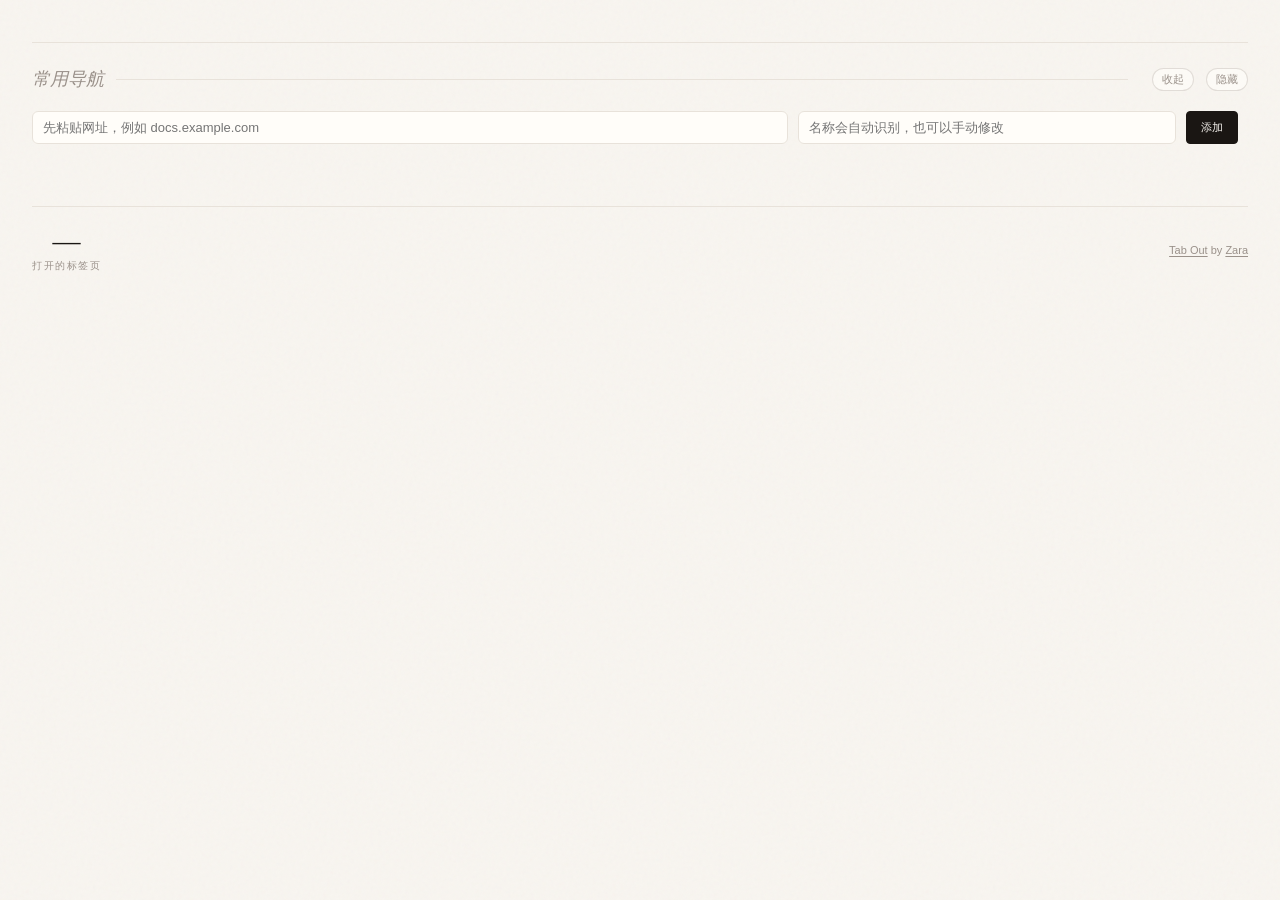
==== commit 2ebb934e: "完善标签管理并修复项目缺陷" ====
--- a/extension/index.html
+++ b/extension/index.html
@@ -4,10 +4,6 @@
   <meta charset="UTF-8">
   <meta name="viewport" content="width=device-width, initial-scale=1.0">
   <title>Tab Out 标签页整理</title>
-
-  <!-- Google Fonts: Newsreader (for headings/numbers) + DM Sans (for body text) -->
-  <link rel="preconnect" href="https://fonts.googleapis.com">
-  <link href="https://fonts.googleapis.com/css2?family=Newsreader:ital,opsz,wght@0,6..72,300;0,6..72,400;0,6..72,500;1,6..72,300;1,6..72,400&family=DM+Sans:wght@300;400;500;600&display=swap" rel="stylesheet">
 
   <link rel="stylesheet" href="style.css">
 </head>
@@ -117,7 +113,7 @@
 
     <div class="module-body" id="deferredBody" data-module-body="deferred">
       <div class="deferred-group-controls" id="deferredGroupControls" style="display:none">
-        <button class="action-btn" data-action="toggle-deferred-group-sort" id="deferredSortToggle">调整优先级</button>
+        <button class="action-btn" data-action="toggle-deferred-group-sort" id="deferredSortToggle">排序</button>
         <button class="action-btn" data-action="reset-deferred-group-sort" id="deferredSortReset">恢复默认</button>
       </div>
 
@@ -197,11 +193,11 @@
   <span id="toastText"></span>
 </div>
 
-<!-- Personal config (gitignored) — defines LOCAL_LANDING_PAGE_PATTERNS etc. -->
-<!-- If the file doesn't exist, that's fine — app.js uses sensible defaults. -->
-<script src="config.local.js" onerror="/* no personal config, that's fine */"></script>
+<!-- Optional grouping rules; edit 配置.js to add local landing pages or custom groups. -->
+<script src="配置.js"></script>
 
 <!-- Main dashboard logic — loads last so the DOM is ready -->
+<script src="核心逻辑.js"></script>
 <script src="app.js"></script>
 </body>
 </html>
--- a/extension/style.css
+++ b/extension/style.css
@@ -989,6 +989,162 @@
   color: var(--status-active);
 }
 
+/* ---- Deferred remark picker ---- */
+.deferred-remark-dialog-backdrop {
+  position: fixed;
+  inset: 0;
+  z-index: 120;
+  background: rgba(26, 22, 19, 0.18);
+  backdrop-filter: blur(2px);
+  align-items: center;
+  justify-content: center;
+  padding: 24px;
+}
+
+.deferred-remark-dialog {
+  width: min(480px, 100%);
+  max-height: min(640px, calc(100vh - 48px));
+  overflow-y: auto;
+  background: var(--card-bg);
+  border: 1px solid var(--warm-gray);
+  border-radius: 8px;
+  box-shadow: 0 18px 60px rgba(26, 22, 19, 0.18);
+  padding: 18px;
+}
+
+.deferred-remark-dialog-header {
+  display: flex;
+  align-items: flex-start;
+  justify-content: space-between;
+  gap: 12px;
+  margin-bottom: 14px;
+}
+
+.deferred-remark-dialog-header h3 {
+  font-family: 'Newsreader', serif;
+  font-size: 20px;
+  font-weight: 400;
+  color: var(--ink);
+  margin: 0 0 3px;
+}
+
+.deferred-remark-dialog-domain {
+  font-size: 12px;
+  color: var(--muted);
+}
+
+.deferred-remark-dialog-close {
+  width: 28px;
+  height: 28px;
+  border: 1px solid rgba(154, 145, 138, 0.24);
+  border-radius: 7px;
+  background: rgba(255, 253, 249, 0.78);
+  color: var(--muted);
+  cursor: pointer;
+  font-size: 18px;
+  line-height: 1;
+  flex-shrink: 0;
+}
+
+.deferred-remark-dialog-close:hover {
+  color: var(--ink);
+  border-color: rgba(90, 122, 98, 0.35);
+  background: rgba(90, 122, 98, 0.08);
+}
+
+.deferred-remark-dialog-empty {
+  border: 1px dashed rgba(154, 145, 138, 0.3);
+  border-radius: 8px;
+  color: var(--muted);
+  font-size: 13px;
+  padding: 12px;
+  margin-bottom: 12px;
+}
+
+.deferred-remark-choice-list {
+  display: grid;
+  gap: 8px;
+  margin-bottom: 14px;
+}
+
+.deferred-remark-choice {
+  font-family: 'DM Sans', sans-serif;
+  width: 100%;
+  min-height: 42px;
+  display: flex;
+  align-items: center;
+  justify-content: space-between;
+  gap: 12px;
+  text-align: left;
+  border: 1px solid var(--warm-gray);
+  border-radius: 8px;
+  background: rgba(255, 253, 249, 0.84);
+  color: var(--ink);
+  padding: 10px 12px;
+  cursor: pointer;
+  transition: border-color 0.16s, background 0.16s, transform 0.16s;
+}
+
+.deferred-remark-choice:hover,
+.deferred-remark-choice:focus-visible {
+  outline: none;
+  border-color: rgba(90, 122, 98, 0.42);
+  background: rgba(90, 122, 98, 0.08);
+  transform: translateY(-1px);
+}
+
+.deferred-remark-choice.active {
+  border-color: rgba(90, 122, 98, 0.48);
+  background: rgba(90, 122, 98, 0.1);
+}
+
+.deferred-remark-choice-label {
+  min-width: 0;
+  overflow: hidden;
+  text-overflow: ellipsis;
+  white-space: nowrap;
+  font-size: 13px;
+  font-weight: 600;
+}
+
+.deferred-remark-choice-count {
+  font-size: 11px;
+  color: var(--accent-amber);
+  background: rgba(200, 113, 58, 0.08);
+  border-radius: 999px;
+  padding: 2px 8px;
+  white-space: nowrap;
+  flex-shrink: 0;
+}
+
+.deferred-remark-create {
+  display: grid;
+  grid-template-columns: 1fr auto;
+  gap: 10px;
+}
+
+.deferred-remark-create input {
+  font-family: 'DM Sans', sans-serif;
+  font-size: 13px;
+  color: var(--ink);
+  background: var(--card-bg);
+  border: 1px solid var(--warm-gray);
+  border-radius: 6px;
+  padding: 8px 10px;
+  outline: none;
+}
+
+.deferred-remark-create input:focus {
+  border-color: rgba(90, 122, 98, 0.45);
+  box-shadow: 0 0 0 3px rgba(90, 122, 98, 0.08);
+}
+
+@media (max-width: 520px) {
+  .deferred-remark-create {
+    grid-template-columns: 1fr;
+  }
+}
+
 /* ---- Footer ---- */
 footer {
   margin-top: 48px;
@@ -1438,6 +1594,98 @@
   flex-shrink: 0;
 }
 
+.deferred-remark-filters {
+  display: flex;
+  flex-wrap: wrap;
+  gap: 8px;
+  margin: 0 0 10px;
+}
+
+.deferred-remark-filter-wrap {
+  display: inline-flex;
+  align-items: center;
+  gap: 4px;
+  min-width: 0;
+}
+
+.deferred-remark-filter,
+.deferred-item-remark,
+.deferred-remark-edit {
+  font-family: 'DM Sans', sans-serif;
+  border: 1px solid rgba(154, 145, 138, 0.2);
+  background: rgba(154, 145, 138, 0.07);
+  color: var(--muted);
+  cursor: pointer;
+  transition: color 0.16s, background 0.16s, border-color 0.16s;
+}
+
+.deferred-remark-filter {
+  display: inline-flex;
+  align-items: center;
+  gap: 6px;
+  max-width: 180px;
+  border-radius: 999px;
+  padding: 4px 9px;
+  font-size: 11px;
+}
+
+.deferred-remark-filter:hover,
+.deferred-item-remark:hover,
+.deferred-remark-edit:hover {
+  color: var(--ink);
+  border-color: rgba(90, 122, 98, 0.35);
+  background: rgba(90, 122, 98, 0.08);
+}
+
+.deferred-remark-filter.active,
+.deferred-item-remark.active {
+  color: var(--accent-sage);
+  border-color: rgba(90, 122, 98, 0.38);
+  background: rgba(90, 122, 98, 0.1);
+}
+
+.deferred-remark-filter.is-all {
+  max-width: none;
+}
+
+.deferred-remark-edit {
+  width: 24px;
+  height: 24px;
+  border-radius: 999px;
+  display: inline-flex;
+  align-items: center;
+  justify-content: center;
+  flex-shrink: 0;
+  font-size: 11px;
+  padding: 0;
+}
+
+.deferred-item-remark.is-static {
+  cursor: default;
+}
+
+.deferred-item-remark.is-static:hover {
+  color: var(--muted);
+  border-color: rgba(154, 145, 138, 0.2);
+  background: rgba(154, 145, 138, 0.07);
+}
+
+.deferred-remark-label {
+  min-width: 0;
+  overflow: hidden;
+  text-overflow: ellipsis;
+  white-space: nowrap;
+}
+
+.deferred-remark-count {
+  font-size: 10px;
+  color: var(--muted);
+  background: rgba(255, 253, 249, 0.8);
+  border-radius: 999px;
+  padding: 1px 6px;
+  flex-shrink: 0;
+}
+
 .deferred-group-card-items {
   display: grid;
   grid-template-columns: repeat(auto-fill, minmax(260px, 1fr));
@@ -1462,6 +1710,13 @@
   padding: 10px 8px;
   background: rgba(90, 122, 98, 0.04);
   cursor: default;
+}
+
+.deferred-item.sorting .deferred-checkbox,
+.deferred-item.sorting .deferred-title,
+.deferred-item.sorting .deferred-item-remark,
+.deferred-item.sorting .deferred-dismiss {
+  pointer-events: none;
 }
 
 .deferred-item.dragging {
@@ -1557,12 +1812,28 @@
   color: var(--accent-amber);
 }
 
+.deferred-title.is-static:hover {
+  color: var(--ink);
+}
+
 .deferred-meta {
   font-size: 11px;
   color: var(--muted);
   margin-top: 2px;
   display: flex;
+  flex-wrap: wrap;
   gap: 8px;
+}
+
+.deferred-item-remark {
+  max-width: 130px;
+  border-radius: 999px;
+  padding: 1px 7px;
+  font-size: 10px;
+  line-height: 1.4;
+  overflow: hidden;
+  text-overflow: ellipsis;
+  white-space: nowrap;
 }
 
 /* Checked-off item — strikethrough + faded */
